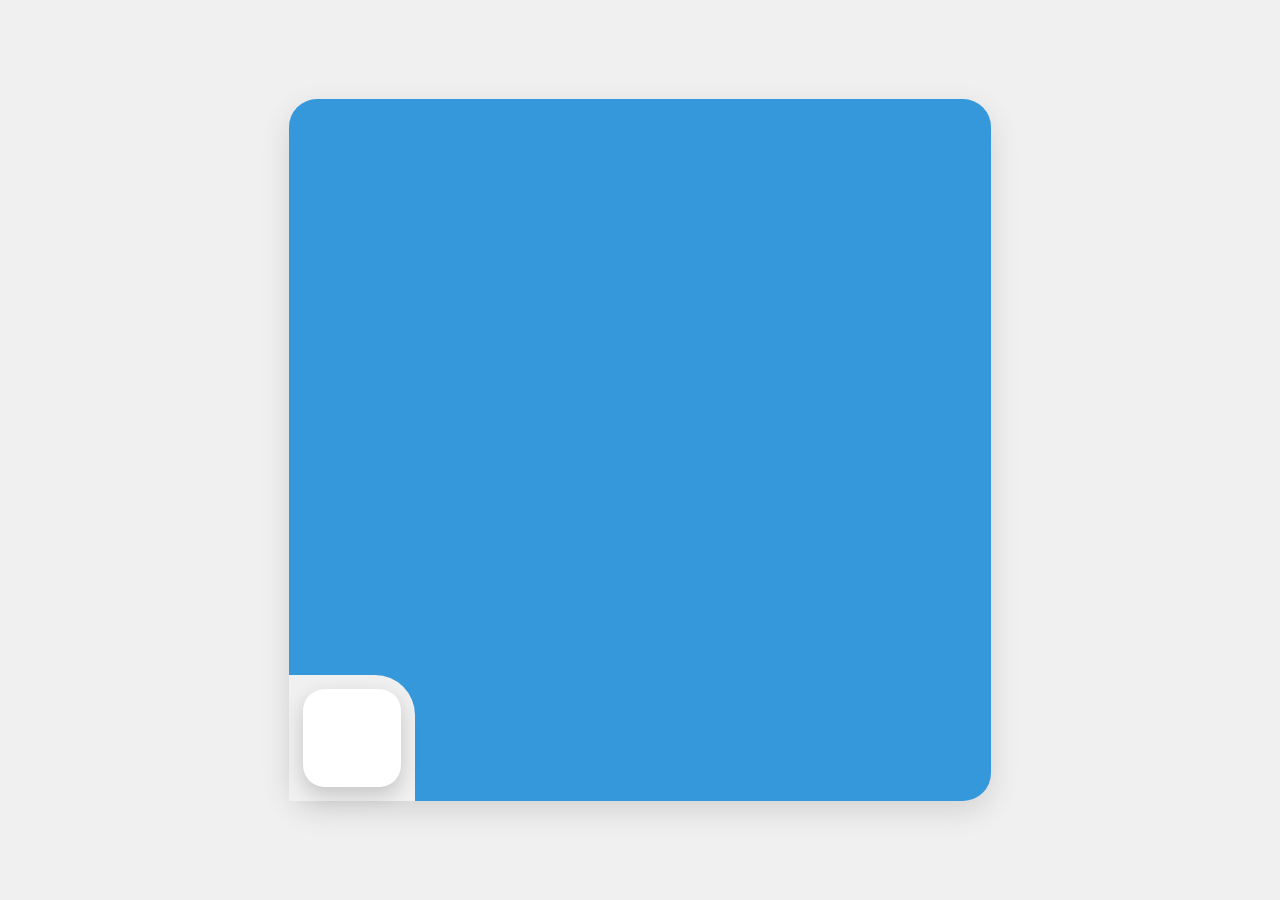
==== page1.html @ f4a84f7d "Update page1.html" ====
<!DOCTYPE html>
<html lang="fa">
<head>
<meta charset="utf-8" />
<meta name="viewport" content="width=device-width,initial-scale=1" />
<title>مربع بزرگ با گوشه حذف‌شده</title>
<style>
  :root{
    --page-bg: #f0f0f0;           /* رنگ پس‌زمینه صفحه (اگر تغییر دادید این رنگ را هم به‌روزرسانی کنید) */
    --main-color: #3498db;       /* رنگ مربع اصلی */
    --size: min(78vmin, 760px);  /* اندازه مربع اصلی (ریسپانسیو) */
    --radius: clamp(14px, calc(var(--size) * 0.04), 36px);    /* گردی گوشه‌ها */
    --cut-size: calc(var(--size) * 0.18);   /* اندازه گوشه حذف‌شده */
    --cut-radius: clamp(12px, calc(var(--cut-size) * 0.45), 40px); /* گردی گوشه‌ی داخلی حذف‌شده */
    --small-size: calc(var(--cut-size) * 0.78);  /* اندازه مربع جدا */
  }

  * { box-sizing: border-box; }
  body {
    margin: 0;
    min-height: 100vh;
    display: flex;
    align-items: center;
    justify-content: center;
    background: var(--page-bg);
    font-family: system-ui, -apple-system, "Segoe UI", Roboto, "Helvetica Neue", Arial;
  }

  .container {
    padding: 20px;
    display:flex;
    align-items:center;
    justify-content:center;
  }

  .main-square {
    position: relative;
    width: var(--size);
    height: var(--size);
    background: var(--main-color);
    border-radius: var(--radius);
    box-shadow: 0 10px 30px rgba(0,0,0,0.12);
    overflow: visible; /* مربع جدا ممکن است بیرون از آن قرار بگیرد */
  }

  /* این عنصر ظاهراً گوشه پایین-چپ را "حذف" می‌کند (با رنگ پس‌زمینه صفحه پوشیده می‌شود) */
  .main-square::before {
    content: "";
    position: absolute;
    left: 0;
    bottom: 0;
    width: var(--cut-size);
    height: var(--cut-size);
    background: var(--page-bg);            /* باید هم‌رنگ پس‌زمینه صفحه باشد */
    border-top-right-radius: var(--cut-radius);
    z-index: 1;
  }

  /* مربع جدا (در داخل ناحیه حذف شده، ولی جدا از مربع اصلی) */
  .separate-square {
    position: absolute;
    width: var(--small-size);
    height: var(--small-size);
    left: calc((var(--cut-size) - var(--small-size)) / 2);
    bottom: calc((var(--cut-size) - var(--small-size)) / 2);
    background: #ffffff;
    border-radius: calc(var(--small-size) * 0.22);
    box-shadow: 0 8px 20px rgba(0,0,0,0.18);
    z-index: 2;
    display: flex;
    align-items: center;
    justify-content: center;
  }

  /* اگر می‌خواهید مربع جدا بیرون از قاب و روی پس‌زمینه قرار بگیرد (مثل بعضی نمونه‌ها)، کافیست کلاس `outside` را اضافه کنید: */
  .separate-square.outside {
    left: calc(var(--cut-size) * -0.18);   /* منفی می‌شود تا بیرون قاب بیاید */
    bottom: calc(var(--cut-size) * -0.18);
    transform: translate(0, 0);
    /* سایه رنگ شدیدتر برای برجسته شدن روی پس‌زمینه */
    box-shadow: 0 14px 30px rgba(0,0,0,0.30);
  }

  /* کوچک‌تر کردن اندازه در موبایل اگر لازم باشد */
  @media (max-width:420px){
    :root { --size: min(90vmin, 420px); }
  }

</style>
</head>
<body>
  <div class="container">
    <div class="main-square">
      <!--
        اگر می‌خواهید مربع جدا داخل حفره باشد از کد زیر استفاده کنید:
        <div class="separate-square"></div>

        اگر می‌خواهید مربع جدا بیرون از قاب (مثل تصویر نمونه) باشد:
        <div class="separate-square outside"></div>
      -->
      <div class="separate-square"></div>
    </div>
  </div>
</body>

</html>
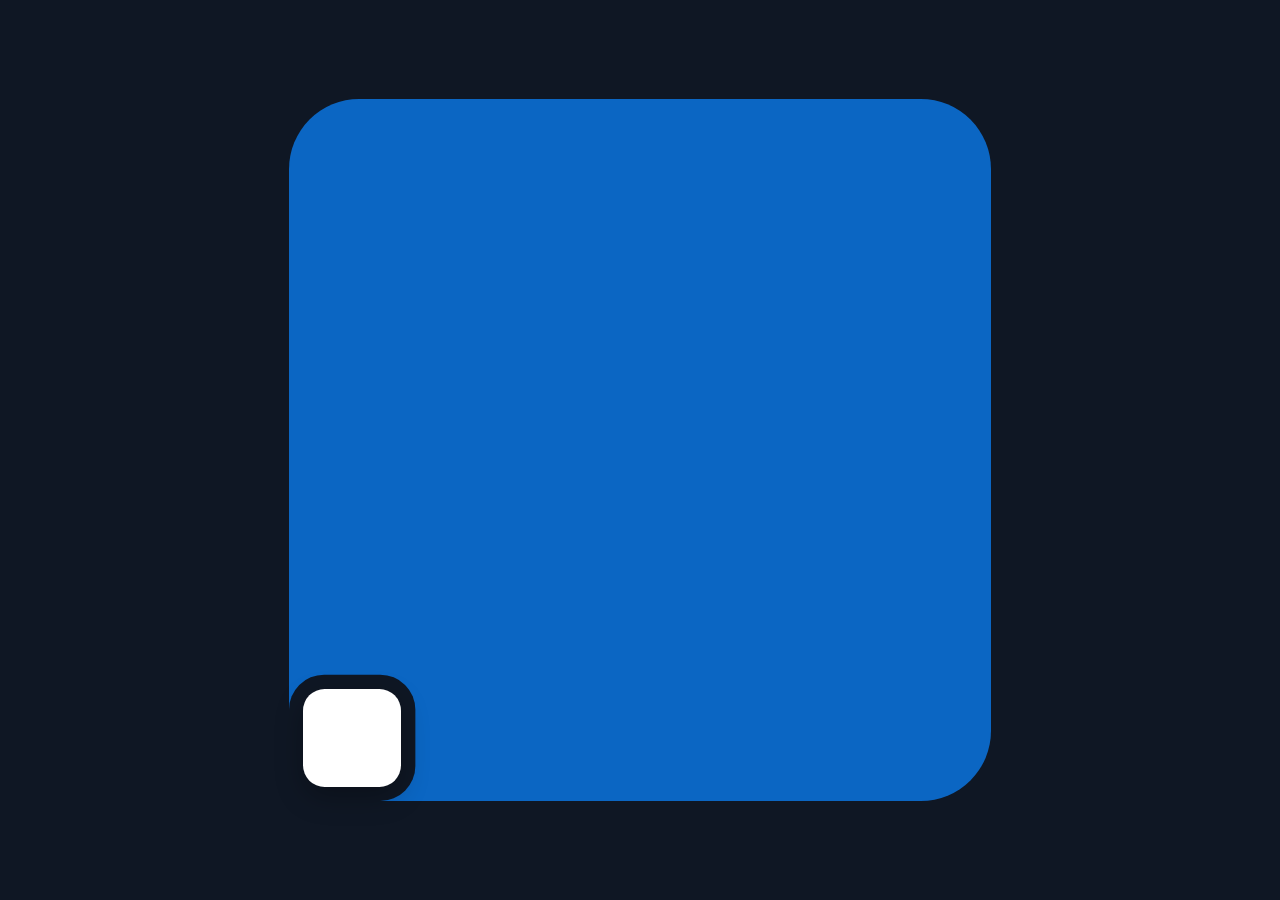
==== commit 3690cd41: "Update page1.html" ====
--- a/page1.html
+++ b/page1.html
@@ -3,102 +3,93 @@
 <head>
 <meta charset="utf-8" />
 <meta name="viewport" content="width=device-width,initial-scale=1" />
-<title>مربع بزرگ با گوشه حذف‌شده</title>
+<title>مربع با گوشه حذف‌شده (شفاف)</title>
 <style>
   :root{
-    --page-bg: #f0f0f0;           /* رنگ پس‌زمینه صفحه (اگر تغییر دادید این رنگ را هم به‌روزرسانی کنید) */
-    --main-color: #3498db;       /* رنگ مربع اصلی */
-    --size: min(78vmin, 760px);  /* اندازه مربع اصلی (ریسپانسیو) */
-    --radius: clamp(14px, calc(var(--size) * 0.04), 36px);    /* گردی گوشه‌ها */
-    --cut-size: calc(var(--size) * 0.18);   /* اندازه گوشه حذف‌شده */
-    --cut-radius: clamp(12px, calc(var(--cut-size) * 0.45), 40px); /* گردی گوشه‌ی داخلی حذف‌شده */
-    --small-size: calc(var(--cut-size) * 0.78);  /* اندازه مربع جدا */
+    --page-bg-color: #0f1724;   /* بک‌گراند صفحه (در صورت نیاز تغییر بده) */
+    --main-color: #0b66c3;      /* رنگ مربع بزرگ */
+    --size: min(78vmin, 900px); /* اندازهٔ مربع اصلی (ریسپانسیو) */
+    --outer-radius: clamp(18px, calc(var(--size) * 0.03), 56px);
+    --cut-ratio: 0.18; /* نسبت گوشه حذف‌شده به ابعاد مربع (18%) */
+    --cut-size: calc(var(--size) * var(--cut-ratio));
+    --small-ratio: 0.78; /* اندازه مربع سفید نسبت به cut */
+    --small-size: calc(var(--cut-size) * var(--small-ratio));
   }
 
-  * { box-sizing: border-box; }
-  body {
-    margin: 0;
-    min-height: 100vh;
-    display: flex;
-    align-items: center;
-    justify-content: center;
-    background: var(--page-bg);
+  /* صفحه */
+  body{
+    margin:0;
+    min-height:100vh;
+    display:flex;
+    align-items:center;
+    justify-content:center;
+    background: var(--page-bg-color); /* اگر بک‌گراند تصویری یا گرادینت داری بذار همونجا */
     font-family: system-ui, -apple-system, "Segoe UI", Roboto, "Helvetica Neue", Arial;
   }
 
-  .container {
-    padding: 20px;
-    display:flex;
-    align-items:center;
-    justify-content:center;
+  .container{ padding:24px; }
+
+  /* کارت / مربع اصلی */
+  .card{
+    position:relative;
+    width:var(--size);
+    height:var(--size);
+    border-radius:var(--outer-radius);
+    overflow:visible; /* اجازه می‌ده مربع کوچک بیرون بیاد اگر خواستی */
   }
 
-  .main-square {
-    position: relative;
-    width: var(--size);
-    height: var(--size);
-    background: var(--main-color);
-    border-radius: var(--radius);
-    box-shadow: 0 10px 30px rgba(0,0,0,0.12);
-    overflow: visible; /* مربع جدا ممکن است بیرون از آن قرار بگیرد */
+  /* SVG که شکل آبی را می‌کشد و با mask گوشه را شفاف می‌کند */
+  .card svg{ position:absolute; inset:0; width:100%; height:100%; display:block; pointer-events:none; }
+  .card svg .bgRect { fill: var(--main-color); } /* رنگ مربع بزرگ */
+
+  /* مربع سفید کوچک */
+  .small{
+    position:absolute;
+    width:var(--small-size);
+    height:var(--small-size);
+    left: calc((var(--cut-size) - var(--small-size)) / 2);   /* وسط داخل حفره */
+    bottom: calc((var(--cut-size) - var(--small-size)) / 2);
+    background:#ffffff;
+    border-radius: calc(var(--small-size) * 0.22);
+    box-shadow: 0 10px 28px rgba(0,0,0,0.28);
+    z-index:2;
   }
 
-  /* این عنصر ظاهراً گوشه پایین-چپ را "حذف" می‌کند (با رنگ پس‌زمینه صفحه پوشیده می‌شود) */
-  .main-square::before {
-    content: "";
-    position: absolute;
-    left: 0;
-    bottom: 0;
-    width: var(--cut-size);
-    height: var(--cut-size);
-    background: var(--page-bg);            /* باید هم‌رنگ پس‌زمینه صفحه باشد */
-    border-top-right-radius: var(--cut-radius);
-    z-index: 1;
+  /* اگر خواستی مربع سفید بیرون قاب (همانند بعضی تصاویر) */
+  .small.outside{
+    left: calc(-1 * var(--small-size) * 0.16);
+    bottom: calc(-1 * var(--small-size) * 0.16);
   }
 
-  /* مربع جدا (در داخل ناحیه حذف شده، ولی جدا از مربع اصلی) */
-  .separate-square {
-    position: absolute;
-    width: var(--small-size);
-    height: var(--small-size);
-    left: calc((var(--cut-size) - var(--small-size)) / 2);
-    bottom: calc((var(--cut-size) - var(--small-size)) / 2);
-    background: #ffffff;
-    border-radius: calc(var(--small-size) * 0.22);
-    box-shadow: 0 8px 20px rgba(0,0,0,0.18);
-    z-index: 2;
-    display: flex;
-    align-items: center;
-    justify-content: center;
-  }
+  /* اگر قبلاً از ::before استفاده کرده‌ایم، آن را غیرفعال کن */
+  .main-square::before,
+  .card::before { display:none !important; }
 
-  /* اگر می‌خواهید مربع جدا بیرون از قاب و روی پس‌زمینه قرار بگیرد (مثل بعضی نمونه‌ها)، کافیست کلاس `outside` را اضافه کنید: */
-  .separate-square.outside {
-    left: calc(var(--cut-size) * -0.18);   /* منفی می‌شود تا بیرون قاب بیاید */
-    bottom: calc(var(--cut-size) * -0.18);
-    transform: translate(0, 0);
-    /* سایه رنگ شدیدتر برای برجسته شدن روی پس‌زمینه */
-    box-shadow: 0 14px 30px rgba(0,0,0,0.30);
-  }
-
-  /* کوچک‌تر کردن اندازه در موبایل اگر لازم باشد */
   @media (max-width:420px){
     :root { --size: min(90vmin, 420px); }
   }
-
 </style>
 </head>
 <body>
   <div class="container">
-    <div class="main-square">
-      <!--
-        اگر می‌خواهید مربع جدا داخل حفره باشد از کد زیر استفاده کنید:
-        <div class="separate-square"></div>
+    <div class="card">
+      <!-- SVG: با یک mask، یک rect آبی رسم می‌کنیم و در mask یک rect سیاه (ناشفاف) برای حذف گوشه می‌گذاریم -->
+      <svg viewBox="0 0 100 100" preserveAspectRatio="none" aria-hidden>
+        <defs>
+          <mask id="cutMask">
+            <!-- ناحیه سفید = نمایش داده می‌شود -->
+            <rect x="0" y="0" width="100%" height="100%" rx="10%" ry="10%" fill="white"/>
+            <!-- ناحیه سیاه = شفاف می‌شود (حذف) — اینجا گوشهٔ پایین-چپ -->
+            <rect x="0" y="82%" width="18%" height="18%" rx="5%" ry="5%" fill="black"/>
+          </mask>
+        </defs>
 
-        اگر می‌خواهید مربع جدا بیرون از قاب (مثل تصویر نمونه) باشد:
-        <div class="separate-square outside"></div>
-      -->
-      <div class="separate-square"></div>
+        <!-- مستطیل اصلی که ماسک روی آن اعمال می‌شود -->
+        <rect class="bgRect" x="0" y="0" width="100%" height="100%" mask="url(#cutMask)"></rect>
+      </svg>
+
+      <!-- مربع سفید کوچک؛ اگر خواستی بیرون بگذار کلاس outside -->
+      <div class="small"></div>
     </div>
   </div>
 </body>
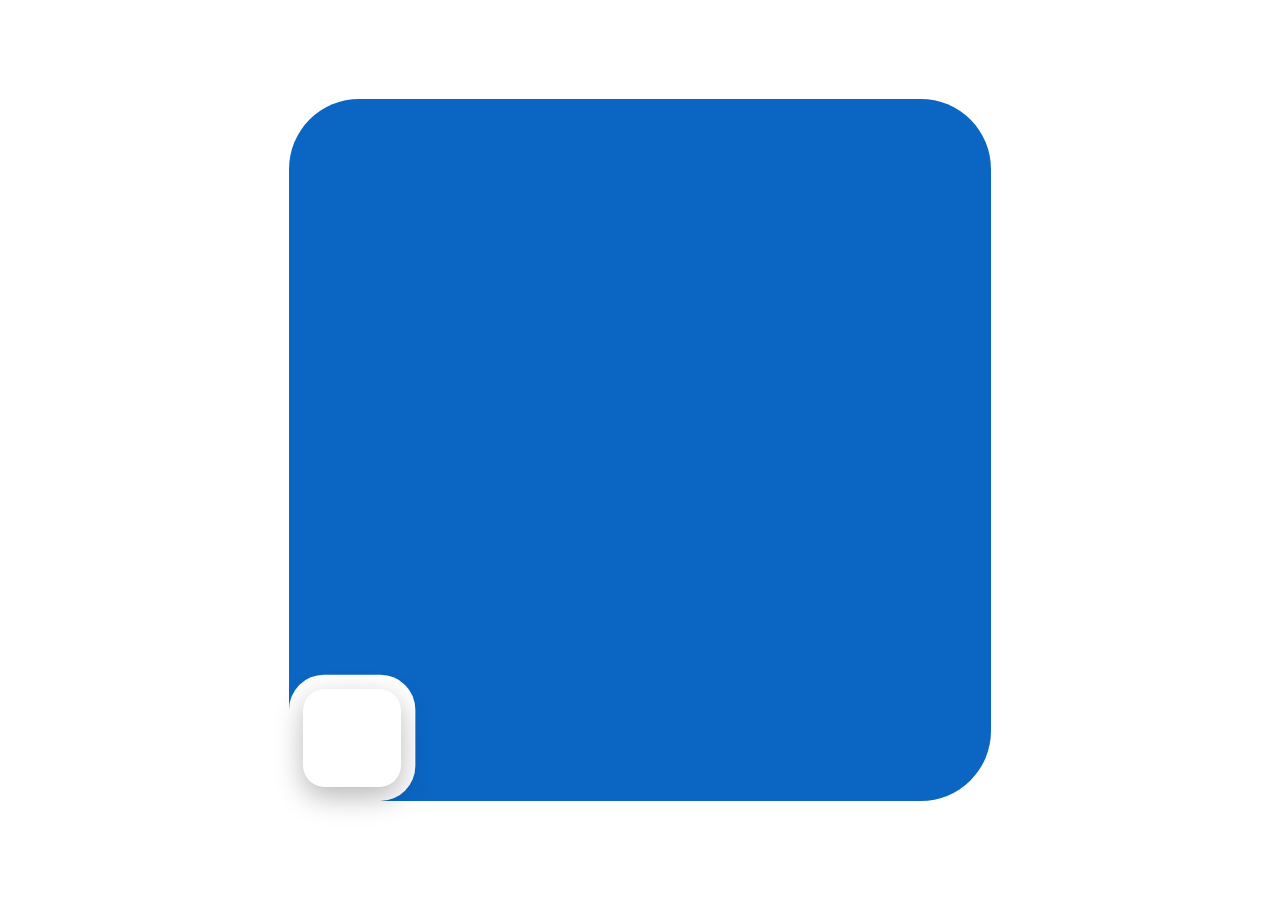
==== commit db5db161: "Update page1.html" ====
--- a/page1.html
+++ b/page1.html
@@ -6,7 +6,7 @@
 <title>مربع با گوشه حذف‌شده (شفاف)</title>
 <style>
   :root{
-    --page-bg-color: #0f1724;   /* بک‌گراند صفحه (در صورت نیاز تغییر بده) */
+    --page-bg-color: #00000;   /* بک‌گراند صفحه (در صورت نیاز تغییر بده) */
     --main-color: #0b66c3;      /* رنگ مربع بزرگ */
     --size: min(78vmin, 900px); /* اندازهٔ مربع اصلی (ریسپانسیو) */
     --outer-radius: clamp(18px, calc(var(--size) * 0.03), 56px);
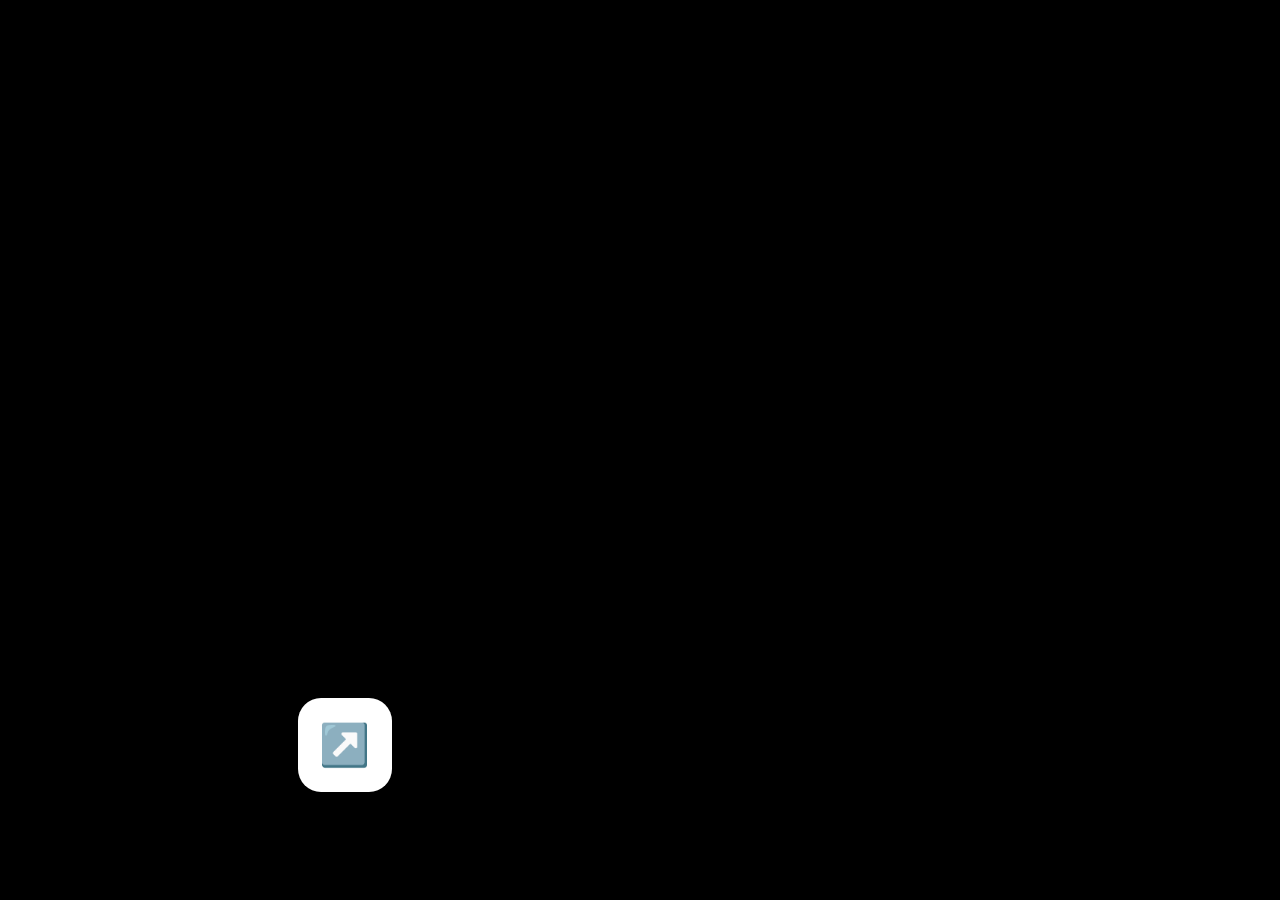
==== commit e419dbcd: "Update page1.html" ====
--- a/page1.html
+++ b/page1.html
@@ -1,97 +1,69 @@
 <!DOCTYPE html>
 <html lang="fa">
 <head>
-<meta charset="utf-8" />
-<meta name="viewport" content="width=device-width,initial-scale=1" />
-<title>مربع با گوشه حذف‌شده (شفاف)</title>
-<style>
-  :root{
-    --page-bg-color: #00000;   /* بک‌گراند صفحه (در صورت نیاز تغییر بده) */
-    --main-color: #0b66c3;      /* رنگ مربع بزرگ */
-    --size: min(78vmin, 900px); /* اندازهٔ مربع اصلی (ریسپانسیو) */
-    --outer-radius: clamp(18px, calc(var(--size) * 0.03), 56px);
-    --cut-ratio: 0.18; /* نسبت گوشه حذف‌شده به ابعاد مربع (18%) */
-    --cut-size: calc(var(--size) * var(--cut-ratio));
-    --small-ratio: 0.78; /* اندازه مربع سفید نسبت به cut */
-    --small-size: calc(var(--cut-size) * var(--small-ratio));
-  }
+    <meta charset="UTF-8">
+    <meta name="viewport" content="width=device-width, initial-scale=1.0">
+    <title>صفحه با تصویر جایگزین</title>
+    <style>
+        * { margin: 0; padding: 0; box-sizing: border-box; }
+        body { background-color: #000000; min-height: 100vh; }
+        .container { display: flex; justify-content: center; align-items: center; min-height: 100vh; padding: 2vw; }
 
-  /* صفحه */
-  body{
-    margin:0;
-    min-height:100vh;
-    display:flex;
-    align-items:center;
-    justify-content:center;
-    background: var(--page-bg-color); /* اگر بک‌گراند تصویری یا گرادینت داری بذار همونجا */
-    font-family: system-ui, -apple-system, "Segoe UI", Roboto, "Helvetica Neue", Arial;
-  }
+        /* 🟦 مربع اصلی (بدون تغییر) */
+        .main-square {
+            position: relative;
+            width: min(80vw, 80vh);
+            height: min(80vw, 80vh);
+            background-image: url('https://i.stack.imgur.com/7Z7xY.png'); /* تصویر روبات */
+            background-size: cover;
+            background-position: center;
+            border-radius: 2vw;
+            overflow: visible; /* اجازه نمایش تصویر بیرون از مربع */
+        }
 
-  .container{ padding:24px; }
+        /* 🖼️ تصویر جایگزین به جای قوس آبی */
+        .main-square::after {
+            content: '';
+            position: absolute;
+            bottom: 0; /* مکان: پایین چپ (دقیقاً مانند قوس آبی) */
+            left: 0;
+            width: 22%; /* اندازه نسبی (دقیقاً مانند قوس آبی) */
+            height: 22%;
+            /* 👇 آدرس تصویر شما (PNG شفاف) */
+            background-image: url('آدرس_تصویر_شما.png'); 
+            background-size: cover; /* پوشاندن کل ناحیه برش شده */
+            background-position: center;
+            border-top-right-radius: 3.5vw; /* 如果 تصویر خود قوس ندار، این را حفظ کنید */
+            clip-path: polygon(0 100%, 100% 100%, 100% 0); /* شکل برش دقیق (بدون تغییر) */
+            z-index: 5; /* زیر مربع سفید قرار گیرد (بدون تغییر) */
+        }
 
-  /* کارت / مربع اصلی */
-  .card{
-    position:relative;
-    width:var(--size);
-    height:var(--size);
-    border-radius:var(--outer-radius);
-    overflow:visible; /* اجازه می‌ده مربع کوچک بیرون بیاد اگر خواستی */
-  }
-
-  /* SVG که شکل آبی را می‌کشد و با mask گوشه را شفاف می‌کند */
-  .card svg{ position:absolute; inset:0; width:100%; height:100%; display:block; pointer-events:none; }
-  .card svg .bgRect { fill: var(--main-color); } /* رنگ مربع بزرگ */
-
-  /* مربع سفید کوچک */
-  .small{
-    position:absolute;
-    width:var(--small-size);
-    height:var(--small-size);
-    left: calc((var(--cut-size) - var(--small-size)) / 2);   /* وسط داخل حفره */
-    bottom: calc((var(--cut-size) - var(--small-size)) / 2);
-    background:#ffffff;
-    border-radius: calc(var(--small-size) * 0.22);
-    box-shadow: 0 10px 28px rgba(0,0,0,0.28);
-    z-index:2;
-  }
-
-  /* اگر خواستی مربع سفید بیرون قاب (همانند بعضی تصاویر) */
-  .small.outside{
-    left: calc(-1 * var(--small-size) * 0.16);
-    bottom: calc(-1 * var(--small-size) * 0.16);
-  }
-
-  /* اگر قبلاً از ::before استفاده کرده‌ایم، آن را غیرفعال کن */
-  .main-square::before,
-  .card::before { display:none !important; }
-
-  @media (max-width:420px){
-    :root { --size: min(90vmin, 420px); }
-  }
-</style>
+        /* 🟨 مربع سفید (بدون تغییر) */
+        .separate-square {
+            position: absolute;
+            bottom: 2.5%;
+            left: 2.5%;
+            width: 13%;
+            height: 13%;
+            background-color: #ffffff;
+            border-radius: 1.8vw;
+            border: none;
+            box-shadow: none;
+            display: flex;
+            justify-content: center;
+            align-items: center;
+            color: #3b82f6;
+            font-size: 3.2vw;
+            z-index: 10; /* روی تصویر قرار گیرد */
+        }
+    </style>
 </head>
 <body>
-  <div class="container">
-    <div class="card">
-      <!-- SVG: با یک mask، یک rect آبی رسم می‌کنیم و در mask یک rect سیاه (ناشفاف) برای حذف گوشه می‌گذاریم -->
-      <svg viewBox="0 0 100 100" preserveAspectRatio="none" aria-hidden>
-        <defs>
-          <mask id="cutMask">
-            <!-- ناحیه سفید = نمایش داده می‌شود -->
-            <rect x="0" y="0" width="100%" height="100%" rx="10%" ry="10%" fill="white"/>
-            <!-- ناحیه سیاه = شفاف می‌شود (حذف) — اینجا گوشهٔ پایین-چپ -->
-            <rect x="0" y="82%" width="18%" height="18%" rx="5%" ry="5%" fill="black"/>
-          </mask>
-        </defs>
-
-        <!-- مستطیل اصلی که ماسک روی آن اعمال می‌شود -->
-        <rect class="bgRect" x="0" y="0" width="100%" height="100%" mask="url(#cutMask)"></rect>
-      </svg>
-
-      <!-- مربع سفید کوچک؛ اگر خواستی بیرون بگذار کلاس outside -->
-      <div class="small"></div>
+    <div class="container">
+        <div class="main-square">
+            <div class="separate-square">↗️</div>
+        </div>
     </div>
-  </div>
 </body>
 
 </html>
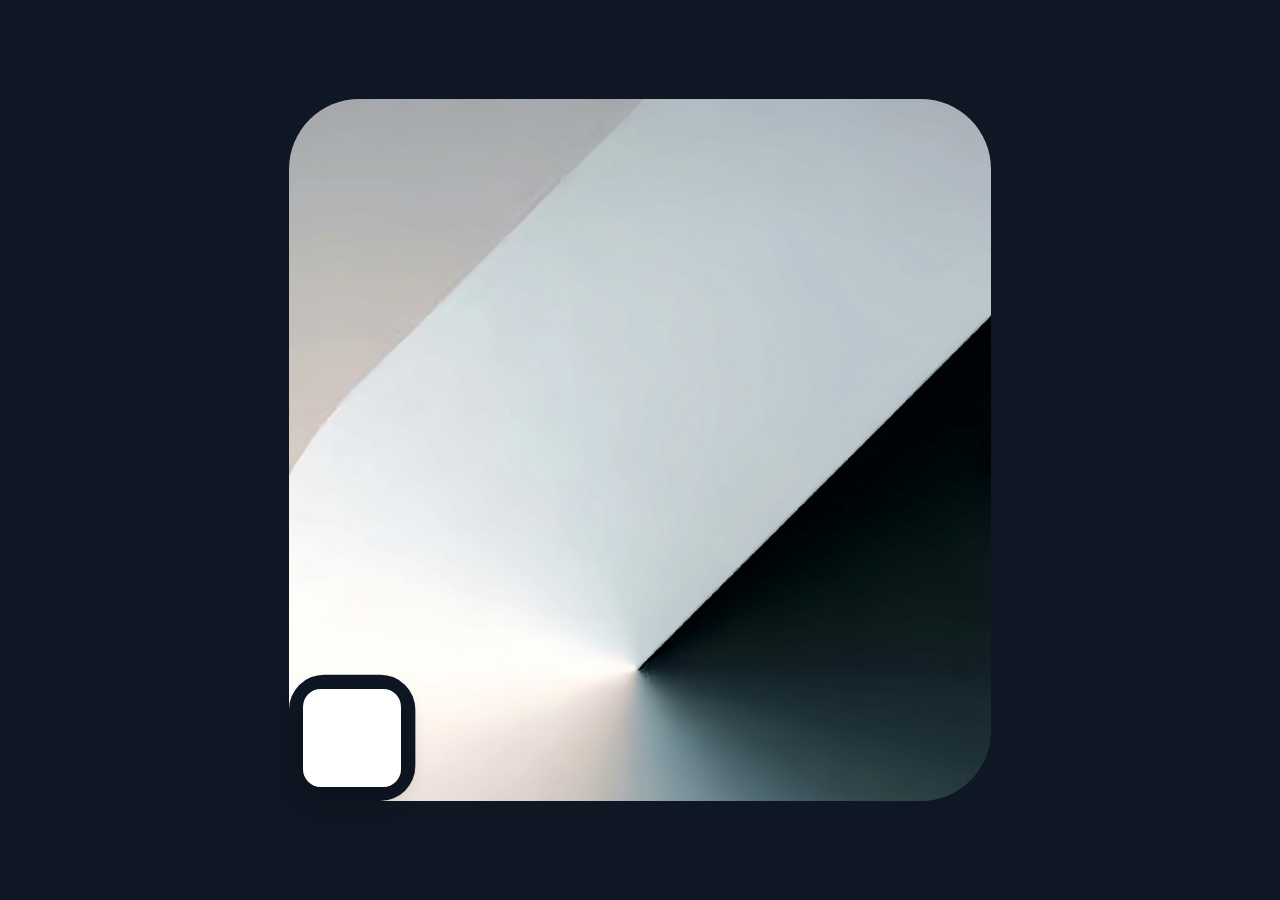
==== commit 5a67120d: "Update page1.html" ====
--- a/page1.html
+++ b/page1.html
@@ -1,69 +1,106 @@
 <!DOCTYPE html>
 <html lang="fa">
 <head>
-    <meta charset="UTF-8">
-    <meta name="viewport" content="width=device-width, initial-scale=1.0">
-    <title>صفحه با تصویر جایگزین</title>
-    <style>
-        * { margin: 0; padding: 0; box-sizing: border-box; }
-        body { background-color: #000000; min-height: 100vh; }
-        .container { display: flex; justify-content: center; align-items: center; min-height: 100vh; padding: 2vw; }
+<meta charset="utf-8">
+<meta name="viewport" content="width=device-width,initial-scale=1">
+<title>تصویر با گوشهٔ حذف‌شده</title>
+<style>
+  :root{
+    --page-bg: #0f1724;           /* پس‌زمینهٔ صفحه (که در حفره دیده می‌شود) */
+    --size: min(78vmin, 900px);   /* اندازهٔ مربع اصلی */
+    --cut-ratio: 0.18;            /* نسبت اندازهٔ گوشه حذف‌شده */
+    --cut-size: calc(var(--size) * var(--cut-ratio));
+    --small-ratio: 0.78;
+    --small-size: calc(var(--cut-size) * var(--small-ratio));
+  }
 
-        /* 🟦 مربع اصلی (بدون تغییر) */
-        .main-square {
-            position: relative;
-            width: min(80vw, 80vh);
-            height: min(80vw, 80vh);
-            background-image: url('https://i.stack.imgur.com/7Z7xY.png'); /* تصویر روبات */
-            background-size: cover;
-            background-position: center;
-            border-radius: 2vw;
-            overflow: visible; /* اجازه نمایش تصویر بیرون از مربع */
-        }
+  html,body{ height:100%; margin:0; }
+  body{
+    display:flex;
+    align-items:center;
+    justify-content:center;
+    background: var(--page-bg); /* اگر بک‌گراند تصویری یا گرادینت داری اینجا بذارش */
+    font-family: system-ui, -apple-system, "Segoe UI", Roboto, Arial;
+  }
 
-        /* 🖼️ تصویر جایگزین به جای قوس آبی */
-        .main-square::after {
-            content: '';
-            position: absolute;
-            bottom: 0; /* مکان: پایین چپ (دقیقاً مانند قوس آبی) */
-            left: 0;
-            width: 22%; /* اندازه نسبی (دقیقاً مانند قوس آبی) */
-            height: 22%;
-            /* 👇 آدرس تصویر شما (PNG شفاف) */
-            background-image: url('آدرس_تصویر_شما.png'); 
-            background-size: cover; /* پوشاندن کل ناحیه برش شده */
-            background-position: center;
-            border-top-right-radius: 3.5vw; /* 如果 تصویر خود قوس ندار، این را حفظ کنید */
-            clip-path: polygon(0 100%, 100% 100%, 100% 0); /* شکل برش دقیق (بدون تغییر) */
-            z-index: 5; /* زیر مربع سفید قرار گیرد (بدون تغییر) */
-        }
+  .card {
+    position: relative;
+    width: var(--size);
+    height: var(--size);
+    /* دقت: دیگر نباید background-color آبی برای این عنصر باشد */
+    overflow: visible;
+  }
 
-        /* 🟨 مربع سفید (بدون تغییر) */
-        .separate-square {
-            position: absolute;
-            bottom: 2.5%;
-            left: 2.5%;
-            width: 13%;
-            height: 13%;
-            background-color: #ffffff;
-            border-radius: 1.8vw;
-            border: none;
-            box-shadow: none;
-            display: flex;
-            justify-content: center;
-            align-items: center;
-            color: #3b82f6;
-            font-size: 3.2vw;
-            z-index: 10; /* روی تصویر قرار گیرد */
-        }
-    </style>
+  /* SVG روی کل کارت قرار می‌گیرد و توسط mask گوشه را حذف می‌کند */
+  .card svg {
+    position: absolute;
+    inset: 0;
+    width: 100%;
+    height: 100%;
+    display: block;
+    pointer-events: none;
+  }
+
+  /* مربع سفید کوچک که در حفره قرار می‌گیرد */
+  .small {
+    position: absolute;
+    width: var(--small-size);
+    height: var(--small-size);
+    left: calc((var(--cut-size) - var(--small-size)) / 2);
+    bottom: calc((var(--cut-size) - var(--small-size)) / 2);
+    background: #fff;
+    border-radius: calc(var(--small-size) * 0.18);
+    box-shadow: 0 10px 28px rgba(0,0,0,0.28);
+    z-index: 2; /* بالاتر از تصویر */
+  }
+
+  /* اگر خواستی مربع سفید بیرون از قاب باشد (مثل نمونه‌های بعضی عکس‌ها) */
+  .small.outside {
+    left: calc(-1 * var(--small-size) * 0.16);
+    bottom: calc(-1 * var(--small-size) * 0.16);
+  }
+
+  @media (max-width:420px){
+    :root { --size: min(90vmin, 420px); }
+  }
+</style>
 </head>
 <body>
-    <div class="container">
-        <div class="main-square">
-            <div class="separate-square">↗️</div>
-        </div>
-    </div>
+
+<div class="card">
+  <svg viewBox="0 0 100 100" preserveAspectRatio="none" aria-hidden>
+    <defs>
+      <!--
+        ماسکی که:
+        - ناحیه سفید = نمایش داده می‌شود
+        - ناحیه سیاه = شفاف (حذف) می‌شود
+        اینجا rx/ry به صورت درصد داده شده تا نسبت‌ها در هر اندازه حفظ شوند
+      -->
+      <mask id="cutMask" maskUnits="objectBoundingBox">
+        <!-- مستطیل کلی با گوشه‌های گرد (همان لبه‌های گرد آبی بزرگ) -->
+        <rect x="0" y="0" width="100%" height="100%" rx="10%" ry="10%" fill="white"/>
+        <!-- گوشهٔ حذف شده در پایین-چپ (سیاه => شفاف می‌شود) -->
+        <rect x="0" y="82%" width="18%" height="18%" rx="5%" ry="5%" fill="black"/>
+      </mask>
+    </defs>
+
+    <!-- اینجا به جای rect آبی از image استفاده می‌کنیم -->
+    <!-- preserveAspectRatio="xMidYMid slice" مانند background-size:cover عمل می‌کند -->
+    <image
+      href="Samsung-Galaxy-Z-Flip-6-Wallpaper-4.jpg"
+      x="0" y="0" width="100%" height="100%"
+      preserveAspectRatio="xMidYMid slice"
+      mask="url(#cutMask)">
+    </image>
+  </svg>
+
+  <!-- مربع سفید کوچک (داخل یا بیرون حفره بسته به کلاس) -->
+  <div class="small"></div>
+</div>
+
+<!-- اگر می‌خواهی مربع سفید بیرون از قاب باشه: -->
+<!-- <div class="small outside"></div> -->
+
 </body>
 
 </html>
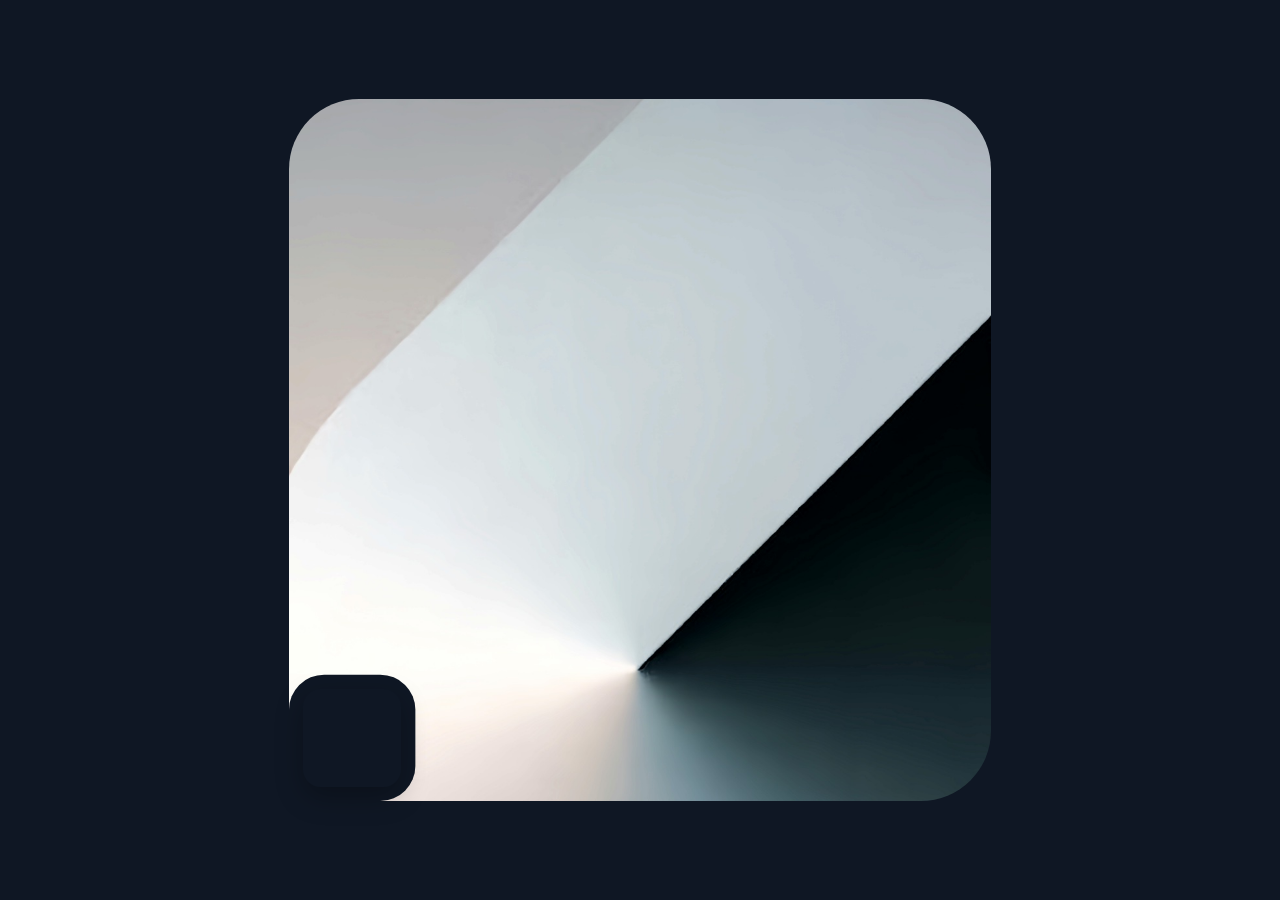
==== commit 2367e65d: "Update page1.html" ====
--- a/page1.html
+++ b/page1.html
@@ -1,105 +1,100 @@
 <!DOCTYPE html>
 <html lang="fa">
 <head>
-<meta charset="utf-8">
-<meta name="viewport" content="width=device-width,initial-scale=1">
-<title>تصویر با گوشهٔ حذف‌شده</title>
-<style>
-  :root{
-    --page-bg: #0f1724;           /* پس‌زمینهٔ صفحه (که در حفره دیده می‌شود) */
-    --size: min(78vmin, 900px);   /* اندازهٔ مربع اصلی */
-    --cut-ratio: 0.18;            /* نسبت اندازهٔ گوشه حذف‌شده */
-    --cut-size: calc(var(--size) * var(--cut-ratio));
-    --small-ratio: 0.78;
-    --small-size: calc(var(--cut-size) * var(--small-ratio));
-  }
+  <meta charset="utf-8" />
+  <meta name="viewport" content="width=device-width, initial-scale=1" />
+  <title>تصویر با گوشهٔ حذف‌شده و ویدیو</title>
+  <style>
+    :root {
+      --page-bg: #0f1724;
+      --size: min(78vmin, 900px);
+      --cut-ratio: 0.18;
+      --cut-size: calc(var(--size) * var(--cut-ratio));
+      --small-ratio: 0.78;
+      --small-size: calc(var(--cut-size) * var(--small-ratio));
+    }
 
-  html,body{ height:100%; margin:0; }
-  body{
-    display:flex;
-    align-items:center;
-    justify-content:center;
-    background: var(--page-bg); /* اگر بک‌گراند تصویری یا گرادینت داری اینجا بذارش */
-    font-family: system-ui, -apple-system, "Segoe UI", Roboto, Arial;
-  }
+    *, *::before, *::after { box-sizing: border-box; }
+    html, body {
+      margin: 0;
+      height: 100%;
+    }
+    body {
+      display: flex;
+      align-items: center;
+      justify-content: center;
+      background: var(--page-bg);
+      font-family: system-ui, -apple-system, "Segoe UI", Roboto, Arial;
+    }
 
-  .card {
-    position: relative;
-    width: var(--size);
-    height: var(--size);
-    /* دقت: دیگر نباید background-color آبی برای این عنصر باشد */
-    overflow: visible;
-  }
+    .card {
+      position: relative;
+      width: var(--size);
+      height: var(--size);
+      overflow: visible;
+    }
+    .card svg {
+      position: absolute;
+      inset: 0;
+      width: 100%;
+      height: 100%;
+    }
 
-  /* SVG روی کل کارت قرار می‌گیرد و توسط mask گوشه را حذف می‌کند */
-  .card svg {
-    position: absolute;
-    inset: 0;
-    width: 100%;
-    height: 100%;
-    display: block;
-    pointer-events: none;
-  }
+    .small {
+      position: absolute;
+      width: var(--small-size);
+      height: var(--small-size);
+      left: calc((var(--cut-size) - var(--small-size)) / 2);
+      bottom: calc((var(--cut-size) - var(--small-size)) / 2);
+      border-radius: calc(var(--small-size) * 0.18);
+      box-shadow: 0 10px 28px rgba(0,0,0,0.28);
+      overflow: hidden;
+      z-index: 2;
+    }
 
-  /* مربع سفید کوچک که در حفره قرار می‌گیرد */
-  .small {
-    position: absolute;
-    width: var(--small-size);
-    height: var(--small-size);
-    left: calc((var(--cut-size) - var(--small-size)) / 2);
-    bottom: calc((var(--cut-size) - var(--small-size)) / 2);
-    background: #fff;
-    border-radius: calc(var(--small-size) * 0.18);
-    box-shadow: 0 10px 28px rgba(0,0,0,0.28);
-    z-index: 2; /* بالاتر از تصویر */
-  }
+    .small video {
+      width: 100%;
+      height: 100%;
+      object-fit: cover;
+      display: block;
+    }
 
-  /* اگر خواستی مربع سفید بیرون از قاب باشد (مثل نمونه‌های بعضی عکس‌ها) */
-  .small.outside {
-    left: calc(-1 * var(--small-size) * 0.16);
-    bottom: calc(-1 * var(--small-size) * 0.16);
-  }
-
-  @media (max-width:420px){
-    :root { --size: min(90vmin, 420px); }
-  }
-</style>
+    /* موبایل */
+    @media (max-width: 420px) {
+      :root { --size: min(90vmin, 420px); }
+    }
+  </style>
 </head>
 <body>
 
-<div class="card">
-  <svg viewBox="0 0 100 100" preserveAspectRatio="none" aria-hidden>
-    <defs>
-      <!--
-        ماسکی که:
-        - ناحیه سفید = نمایش داده می‌شود
-        - ناحیه سیاه = شفاف (حذف) می‌شود
-        اینجا rx/ry به صورت درصد داده شده تا نسبت‌ها در هر اندازه حفظ شوند
-      -->
-      <mask id="cutMask" maskUnits="objectBoundingBox">
-        <!-- مستطیل کلی با گوشه‌های گرد (همان لبه‌های گرد آبی بزرگ) -->
-        <rect x="0" y="0" width="100%" height="100%" rx="10%" ry="10%" fill="white"/>
-        <!-- گوشهٔ حذف شده در پایین-چپ (سیاه => شفاف می‌شود) -->
-        <rect x="0" y="82%" width="18%" height="18%" rx="5%" ry="5%" fill="black"/>
-      </mask>
-    </defs>
+  <div class="card">
+    <svg viewBox="0 0 100 100" preserveAspectRatio="none" aria-hidden>
+      <defs>
+        <mask id="cutMask" maskUnits="objectBoundingBox">
+          <rect x="0" y="0" width="100%" height="100%" rx="10%" ry="10%" fill="white"/>
+          <rect x="0" y="82%" width="18%" height="18%" rx="5%" ry="5%" fill="black"/>
+        </mask>
+      </defs>
+      <!-- در صورت نیاز می‌توانید image یا rect هم اینجا بگذارید -->
+      <image
+        href="Samsung-Galaxy-Z-Flip-6-Wallpaper-4.jpg"
+        x="0" y="0" width="100%" height="100%"
+        preserveAspectRatio="xMidYMid slice"
+        mask="url(#cutMask)">
+      </image>
+    </svg>
 
-    <!-- اینجا به جای rect آبی از image استفاده می‌کنیم -->
-    <!-- preserveAspectRatio="xMidYMid slice" مانند background-size:cover عمل می‌کند -->
-    <image
-      href="Samsung-Galaxy-Z-Flip-6-Wallpaper-4.jpg"
-      x="0" y="0" width="100%" height="100%"
-      preserveAspectRatio="xMidYMid slice"
-      mask="url(#cutMask)">
-    </image>
-  </svg>
-
-  <!-- مربع سفید کوچک (داخل یا بیرون حفره بسته به کلاس) -->
-  <div class="small"></div>
-</div>
-
-<!-- اگر می‌خواهی مربع سفید بیرون از قاب باشه: -->
-<!-- <div class="small outside"></div> -->
+    <!-- اینجا ویدیو را با تگ video اضافه می‌کنیم -->
+    <div class="small">
+      <video
+        src="open.mp4"
+        autoplay
+        loop
+        muted
+        playsinline
+      ></video>
+    </div>
+  </div>
 
 </body>
 
